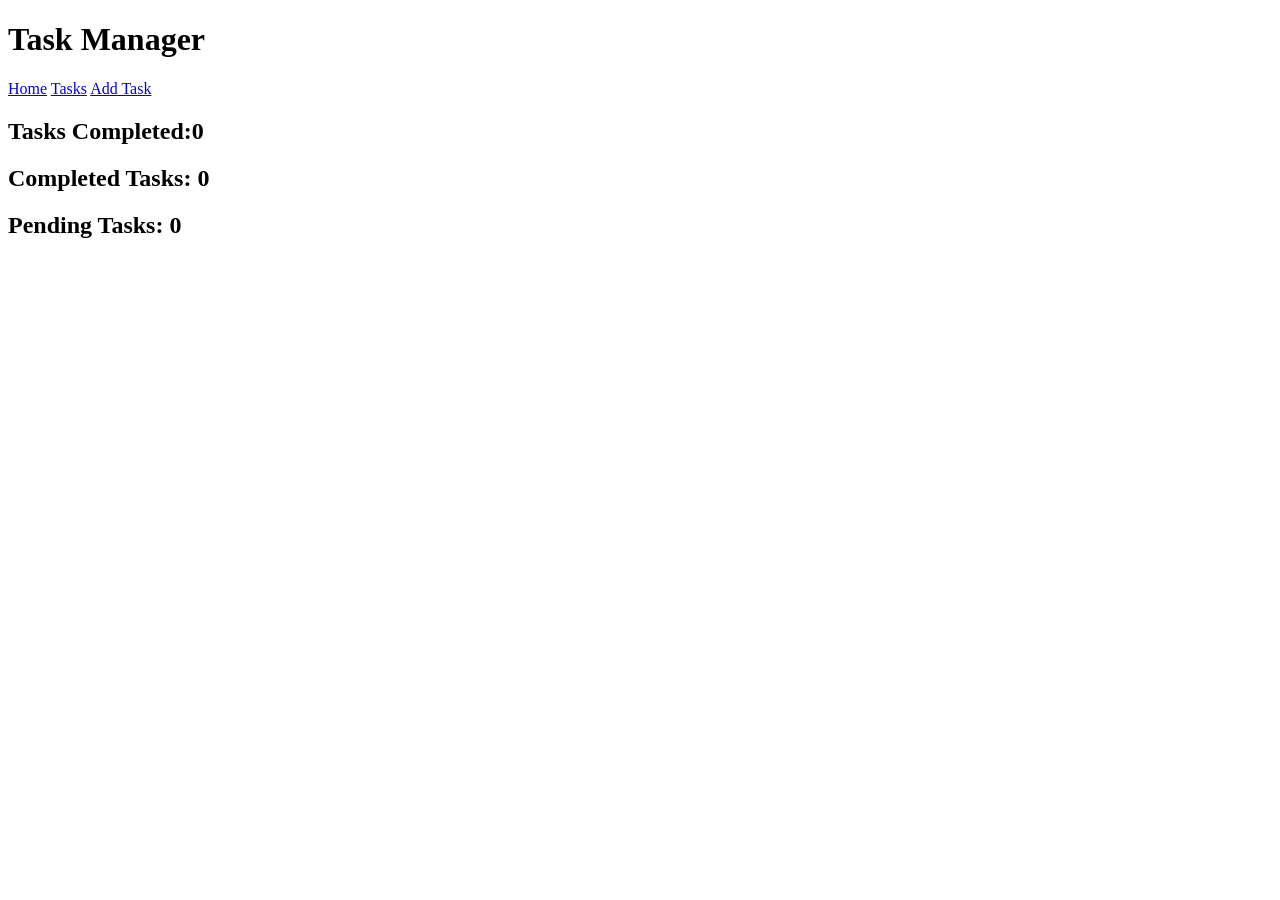
==== index.html @ 0260dc9f "add script tag to HTML files and create initial code.js" ====
<!DOCTYPE html>
<html lang="en">
<head>
    <meta charset="UTF-8">
    <meta name="viewport" content="width=device-width, initial-scale=1.0">
    <link rel="stylesheet" href="./style.css" type="text/css">
    <title>Task Manager</title>
</head>
<body>
    <!-- header -->
    <header>
        <h1>Task Manager</h1>
        <nav>
            <a href="index.html">Home</a> 
            <a href="tasks.html">Tasks</a> 
            <a href="add-task.html">Add Task</a>
        </nav>
    </header>
    <main>
        <section>
            <div>
                <h2>Tasks Completed:<span id="totalTasks">0</span></h2>
            </div>
            <div>
                <h2>Completed Tasks: <span id="completedTasks">0</span></h2>
            </div>
            <div>
                <h2>Pending Tasks: <span id="pendingTasks">0</span></h2>
            </div>
        </section>
    </main>
    <footer>

    </footer>
    <script src="./code.js" defer></script>
</body>
</html>
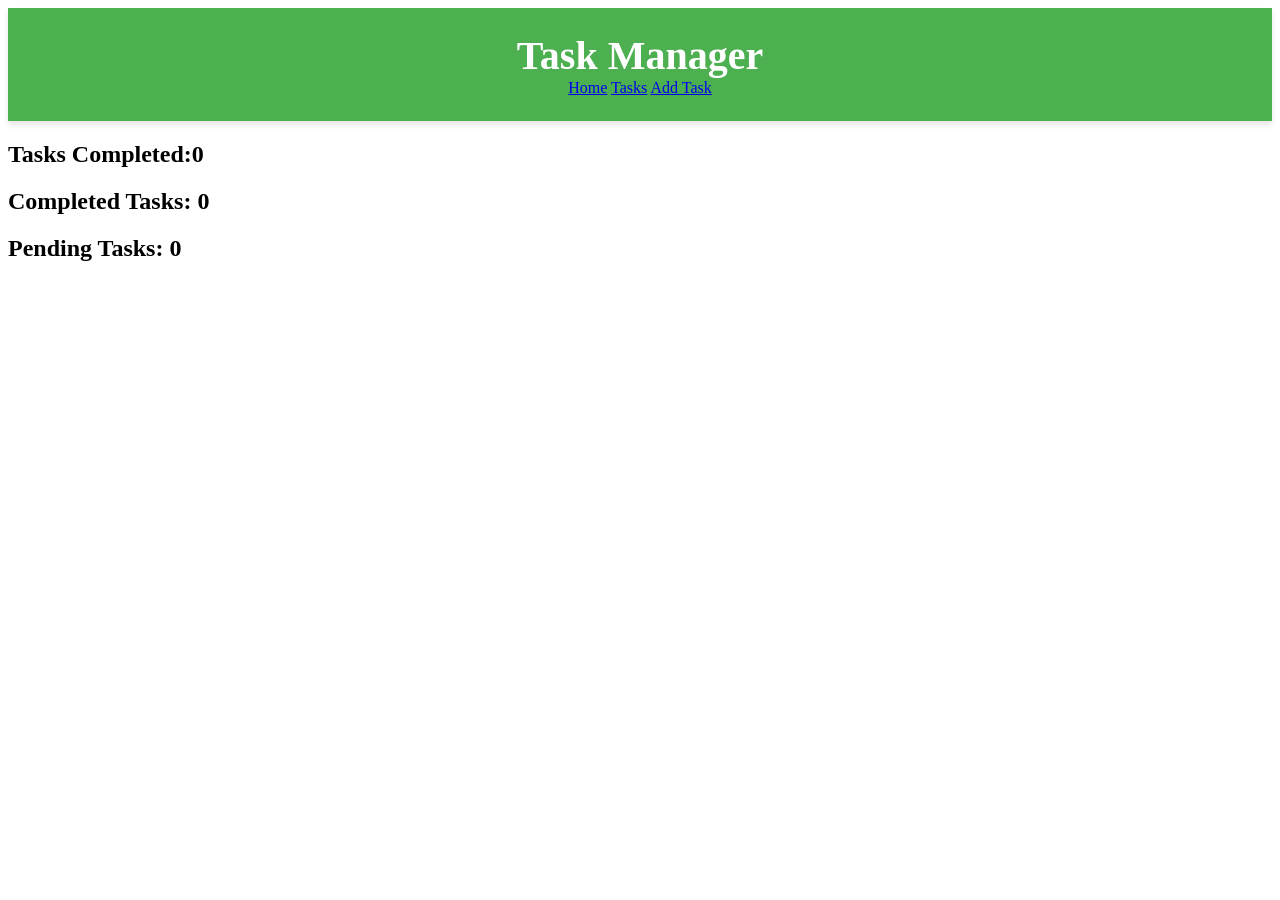
==== commit 790692d9: "add submit button to add-task.html and enhance index.html structure" ====
--- a/index.html
+++ b/index.html
@@ -17,6 +17,7 @@
         </nav>
     </header>
     <main>
+        <!-- display -->
         <section>
             <div>
                 <h2>Tasks Completed:<span id="totalTasks">0</span></h2>
@@ -29,6 +30,7 @@
             </div>
         </section>
     </main>
+    <!-- footer -->
     <footer>
 
     </footer>
--- a/style.css
+++ b/style.css
@@ -0,0 +1,11 @@
+header {
+  background-color: #4caf50;
+  color: white;
+  box-shadow: 0 4px 6px rgba(0, 0, 0, 0.1);
+  padding: 24px 0;
+  text-align: center;
+}
+header h1 {
+  font-size: 40px;
+  margin: 0;
+}
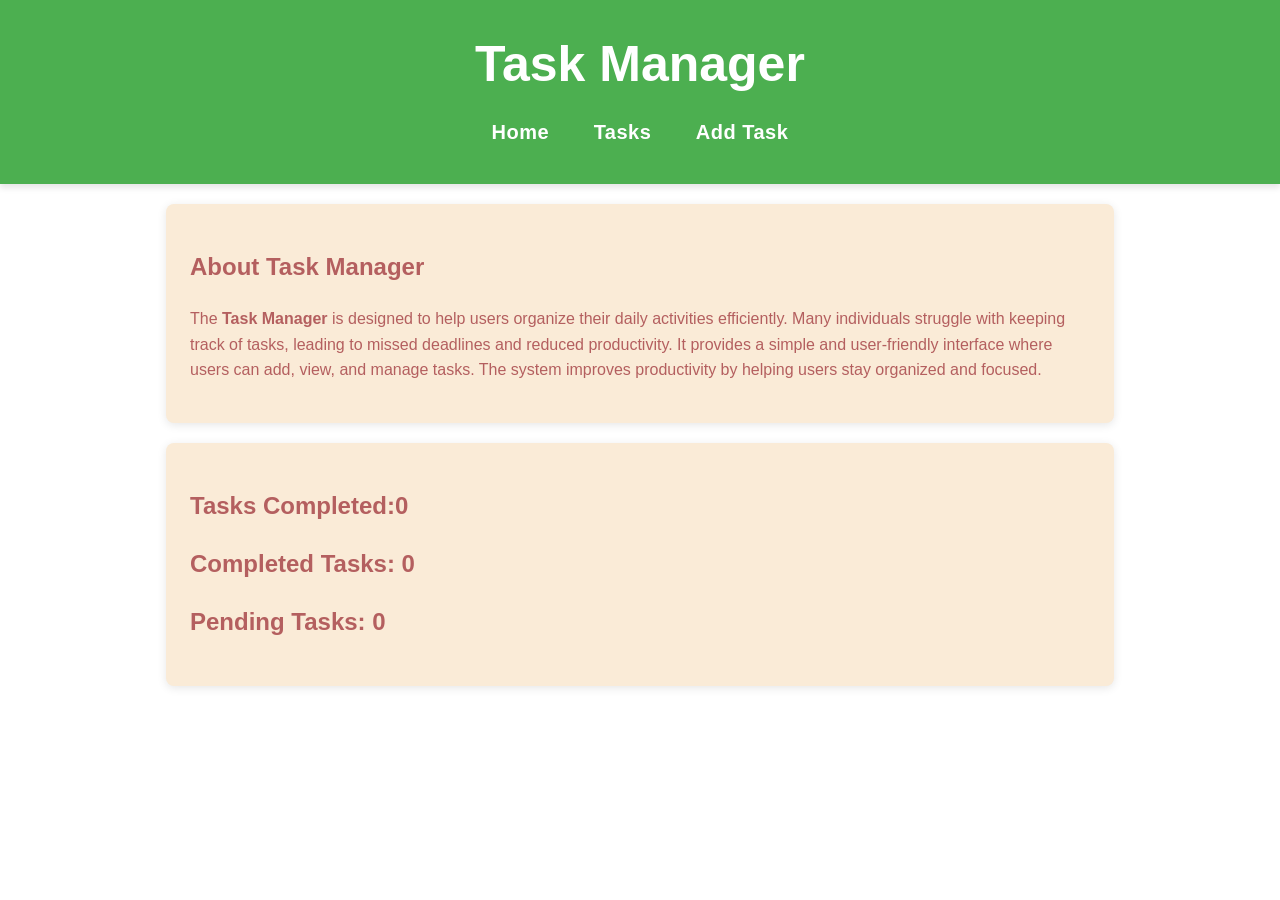
==== commit ecb84957: "css body styling" ====
--- a/index.html
+++ b/index.html
@@ -17,6 +17,10 @@
         </nav>
     </header>
     <main>
+        <section>
+            <h2>About Task Manager</h2>
+            <p>The <strong>Task Manager</strong> is designed to help users organize their daily activities efficiently. Many individuals struggle with keeping track of tasks, leading to missed deadlines and reduced productivity. It provides a simple and user-friendly interface where users can add, view, and manage tasks. The system improves productivity by helping users stay organized and focused.</p>
+        </section>
         <!-- display -->
         <section>
             <div>
--- a/style.css
+++ b/style.css
@@ -1,11 +1,84 @@
+body {
+  color: rgb(180, 95, 95);
+  margin: 0;
+  padding: 0;
+  /* background-color: #f4f6f9; */
+  line-height: 1.6;
+  font-family: "Segoe UI", Tahoma, Geneva, Verdana, sans-serif;
+}
 header {
   background-color: #4caf50;
   color: white;
   box-shadow: 0 4px 6px rgba(0, 0, 0, 0.1);
   padding: 24px 0;
   text-align: center;
+  width: 100%;
 }
 header h1 {
-  font-size: 40px;
+  font-size: 50px;
   margin: 0;
 }
+nav {
+  /* background-color: #343a40; */
+  text-align: center;
+  padding: 12px 0;
+}
+nav a {
+  text-decoration: none;
+  color: white;
+  margin: 0 20px;
+  font-weight: 600;
+  font-size: 20px;
+  letter-spacing: 0.5px;
+}
+nav a:hover {
+  color: #ff6347;
+  text-decoration: underline;
+}
+section {
+  background-color: antiquewhite;
+  border-radius: 8px;
+  margin: 20px auto;
+  max-width: 900px;
+  box-shadow: 0 2px 10px rgba(0, 0, 0, 0.1);
+  padding: 24px;
+  transition: box-shadow 0.3s ease;
+}
+form {
+  max-width: 650px;
+  margin: 24px auto;
+}
+form label {
+  margin-bottom: 8px;
+  font-weight: 600;
+  display: block;
+}
+form input,
+form textarea,
+form button {
+  width: 100%;
+  padding: 14px;
+  margin-bottom: 18px;
+  font-size: 16px;
+  border: 1px solid #ddd;
+  border-radius: 8px;
+}
+form input:focus form textarea {
+  border-color: #007bff;
+  outline: none;
+}
+form button {
+  color: white;
+  background-color: #007bff;
+  font-size: 18px;
+  font-weight: 600;
+  border: none;
+  transition: background-color 0.3s ease;
+  cursor: pointer;
+}
+form button:hover {
+  background-color: #0056b3;
+}
+form button:active {
+  background-color: #004085;
+}
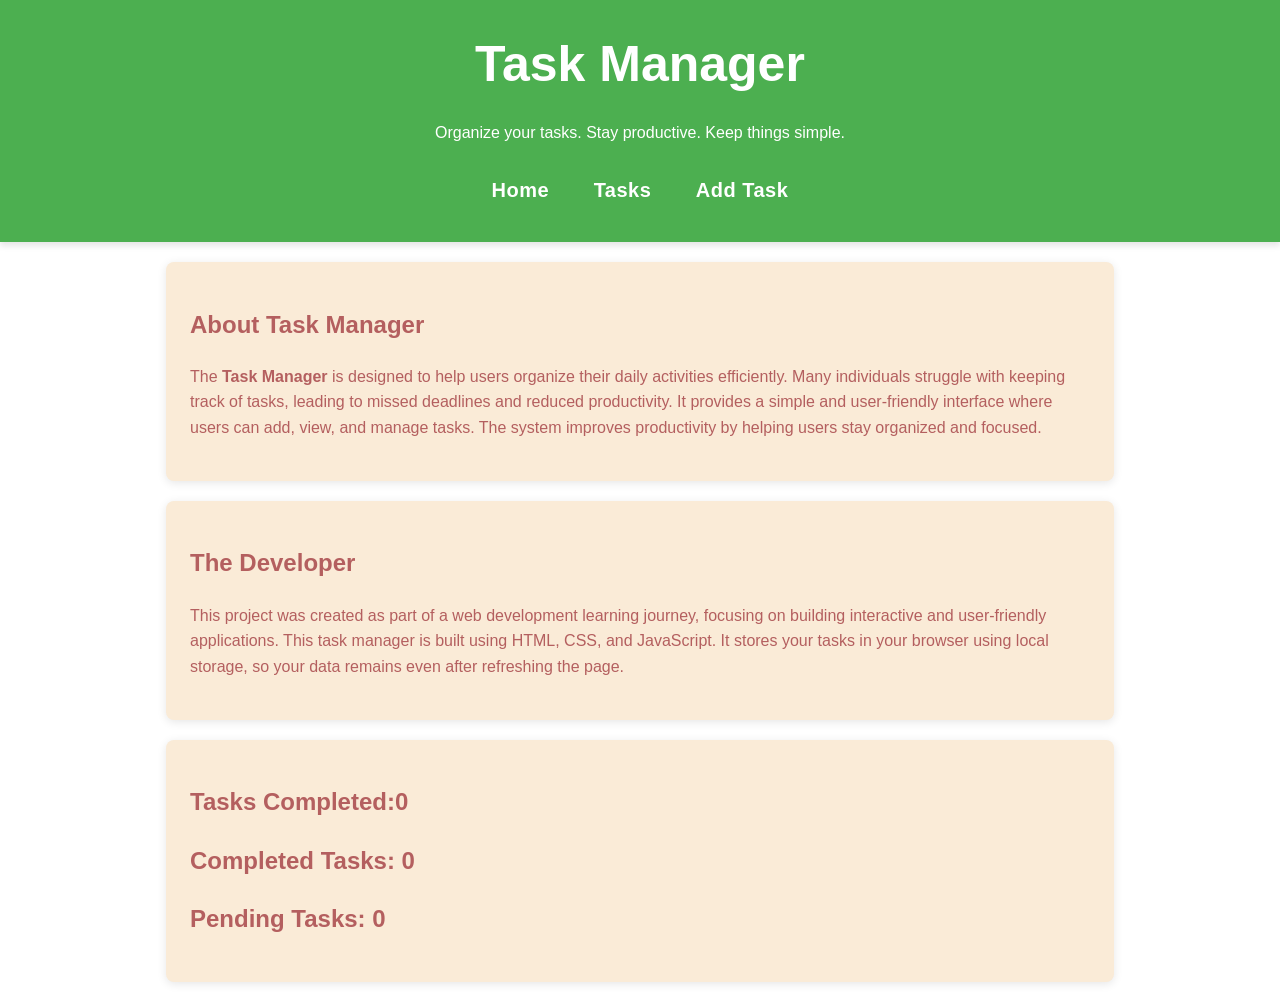
==== commit 10b175f8: "fix: correct links in navigation and enhance index page content" ====
--- a/index.html
+++ b/index.html
@@ -10,9 +10,10 @@
     <!-- header -->
     <header>
         <h1>Task Manager</h1>
+        <p>Organize your tasks. Stay productive. Keep things simple.</p>
         <nav>
             <a href="index.html">Home</a> 
-            <a href="tasks.html">Tasks</a> 
+            <a href="about.html">Tasks</a> 
             <a href="add-task.html">Add Task</a>
         </nav>
     </header>
@@ -20,6 +21,10 @@
         <section>
             <h2>About Task Manager</h2>
             <p>The <strong>Task Manager</strong> is designed to help users organize their daily activities efficiently. Many individuals struggle with keeping track of tasks, leading to missed deadlines and reduced productivity. It provides a simple and user-friendly interface where users can add, view, and manage tasks. The system improves productivity by helping users stay organized and focused.</p>
+        </section>
+        <section>
+            <h2>The Developer</h2>
+            <p>This project was created as part of a web development learning journey, focusing on building interactive and user-friendly applications. This task manager is built using HTML, CSS, and JavaScript. It stores your tasks in your browser using local storage, so your data remains even after refreshing the page.</p>
         </section>
         <!-- display -->
         <section>
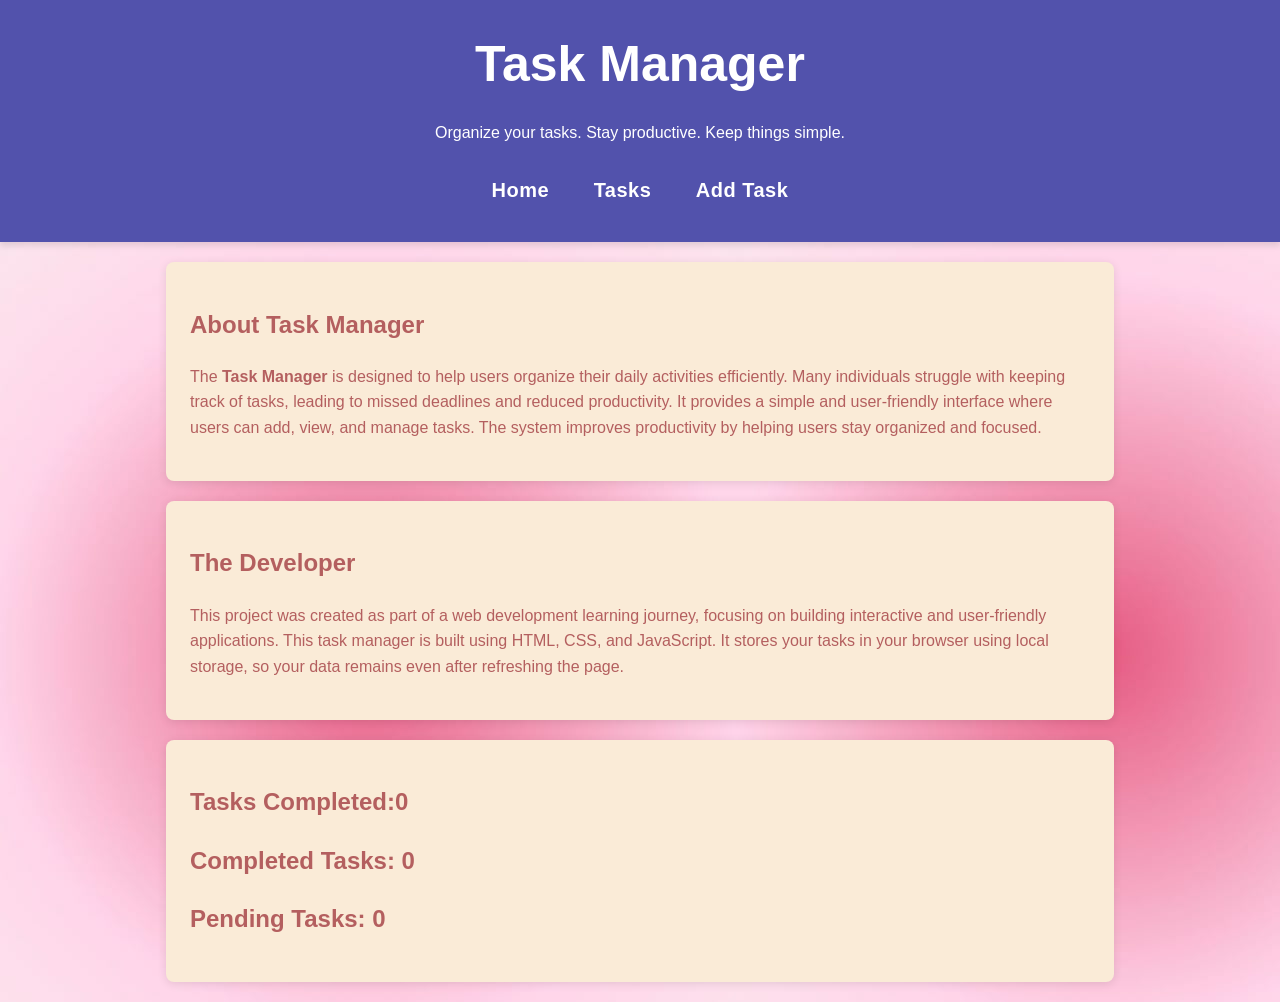
==== commit 0bc37f88: "Add background image and update styles for improved aesthetics" ====
--- a/index.html
+++ b/index.html
@@ -1,48 +1,59 @@
-<!DOCTYPE html>
+<!doctype html>
 <html lang="en">
-<head>
-    <meta charset="UTF-8">
-    <meta name="viewport" content="width=device-width, initial-scale=1.0">
-    <link rel="stylesheet" href="./style.css" type="text/css">
+  <head>
+    <meta charset="UTF-8" />
+    <meta name="viewport" content="width=device-width, initial-scale=1.0" />
+    <link rel="stylesheet" href="./style.css" type="text/css" />
     <title>Task Manager</title>
-</head>
-<body>
+  </head>
+  <body>
     <!-- header -->
     <header>
-        <h1>Task Manager</h1>
-        <p>Organize your tasks. Stay productive. Keep things simple.</p>
-        <nav>
-            <a href="index.html">Home</a> 
-            <a href="about.html">Tasks</a> 
-            <a href="add-task.html">Add Task</a>
-        </nav>
+      <h1>Task Manager</h1>
+      <p>Organize your tasks. Stay productive. Keep things simple.</p>
+      <nav>
+        <a href="index.html">Home</a>
+        <a href="about.html">Tasks</a>
+        <a href="add-task.html">Add Task</a>
+      </nav>
     </header>
     <main>
-        <section>
-            <h2>About Task Manager</h2>
-            <p>The <strong>Task Manager</strong> is designed to help users organize their daily activities efficiently. Many individuals struggle with keeping track of tasks, leading to missed deadlines and reduced productivity. It provides a simple and user-friendly interface where users can add, view, and manage tasks. The system improves productivity by helping users stay organized and focused.</p>
-        </section>
-        <section>
-            <h2>The Developer</h2>
-            <p>This project was created as part of a web development learning journey, focusing on building interactive and user-friendly applications. This task manager is built using HTML, CSS, and JavaScript. It stores your tasks in your browser using local storage, so your data remains even after refreshing the page.</p>
-        </section>
-        <!-- display -->
-        <section>
-            <div>
-                <h2>Tasks Completed:<span id="totalTasks">0</span></h2>
-            </div>
-            <div>
-                <h2>Completed Tasks: <span id="completedTasks">0</span></h2>
-            </div>
-            <div>
-                <h2>Pending Tasks: <span id="pendingTasks">0</span></h2>
-            </div>
-        </section>
+      <section>
+        <h2>About Task Manager</h2>
+        <p>
+          The <strong>Task Manager</strong> is designed to help users organize
+          their daily activities efficiently. Many individuals struggle with
+          keeping track of tasks, leading to missed deadlines and reduced
+          productivity. It provides a simple and user-friendly interface where
+          users can add, view, and manage tasks. The system improves
+          productivity by helping users stay organized and focused.
+        </p>
+      </section>
+      <section>
+        <h2>The Developer</h2>
+        <p>
+          This project was created as part of a web development learning
+          journey, focusing on building interactive and user-friendly
+          applications. This task manager is built using HTML, CSS, and
+          JavaScript. It stores your tasks in your browser using local storage,
+          so your data remains even after refreshing the page.
+        </p>
+      </section>
+      <!-- display -->
+      <section>
+        <div>
+          <h2>Tasks Completed:<span id="totalTasks">0</span></h2>
+        </div>
+        <div>
+          <h2>Completed Tasks: <span id="completedTasks">0</span></h2>
+        </div>
+        <div>
+          <h2>Pending Tasks: <span id="pendingTasks">0</span></h2>
+        </div>
+      </section>
     </main>
     <!-- footer -->
-    <footer>
-
-    </footer>
+    <footer></footer>
     <script src="./code.js" defer></script>
-</body>
-</html>+  </body>
+</html>
--- a/style.css
+++ b/style.css
@@ -1,4 +1,5 @@
 body {
+  background-image: url("./pink\ aura\ wallpaper.jpg");
   color: rgb(180, 95, 95);
   margin: 0;
   padding: 0;
@@ -7,7 +8,7 @@
   font-family: "Segoe UI", Tahoma, Geneva, Verdana, sans-serif;
 }
 header {
-  background-color: #4caf50;
+  background-color: rgb(82, 82, 172);
   color: white;
   box-shadow: 0 4px 6px rgba(0, 0, 0, 0.1);
   padding: 24px 0;
@@ -17,6 +18,7 @@
 header h1 {
   font-size: 50px;
   margin: 0;
+  font-family: 'Segoe UI', Tahoma, Geneva, Verdana, sans-serif;
 }
 nav {
   /* background-color: #343a40; */
@@ -43,6 +45,33 @@
   box-shadow: 0 2px 10px rgba(0, 0, 0, 0.1);
   padding: 24px;
   transition: box-shadow 0.3s ease;
+}
+ul {
+  list-style: none;
+  padding: 0;
+}
+ul li {
+  margin: 12px 0;
+  font-size: 20px;
+}
+ul button {
+  color: white;
+  background-color: rgb(182, 75, 93);
+  font-size: 18px;
+  font-weight: 600;
+  border: none;
+  transition: background-color 0.3s ease;
+  cursor: pointer;
+  border-radius: 30px;
+}
+ul button:hover {
+  background-color: #0462c7;
+}
+ul button:active {
+  background-color: #004085;
+}
+li {
+  background-color: rgb(250, 231, 205);
 }
 form {
   max-width: 650px;
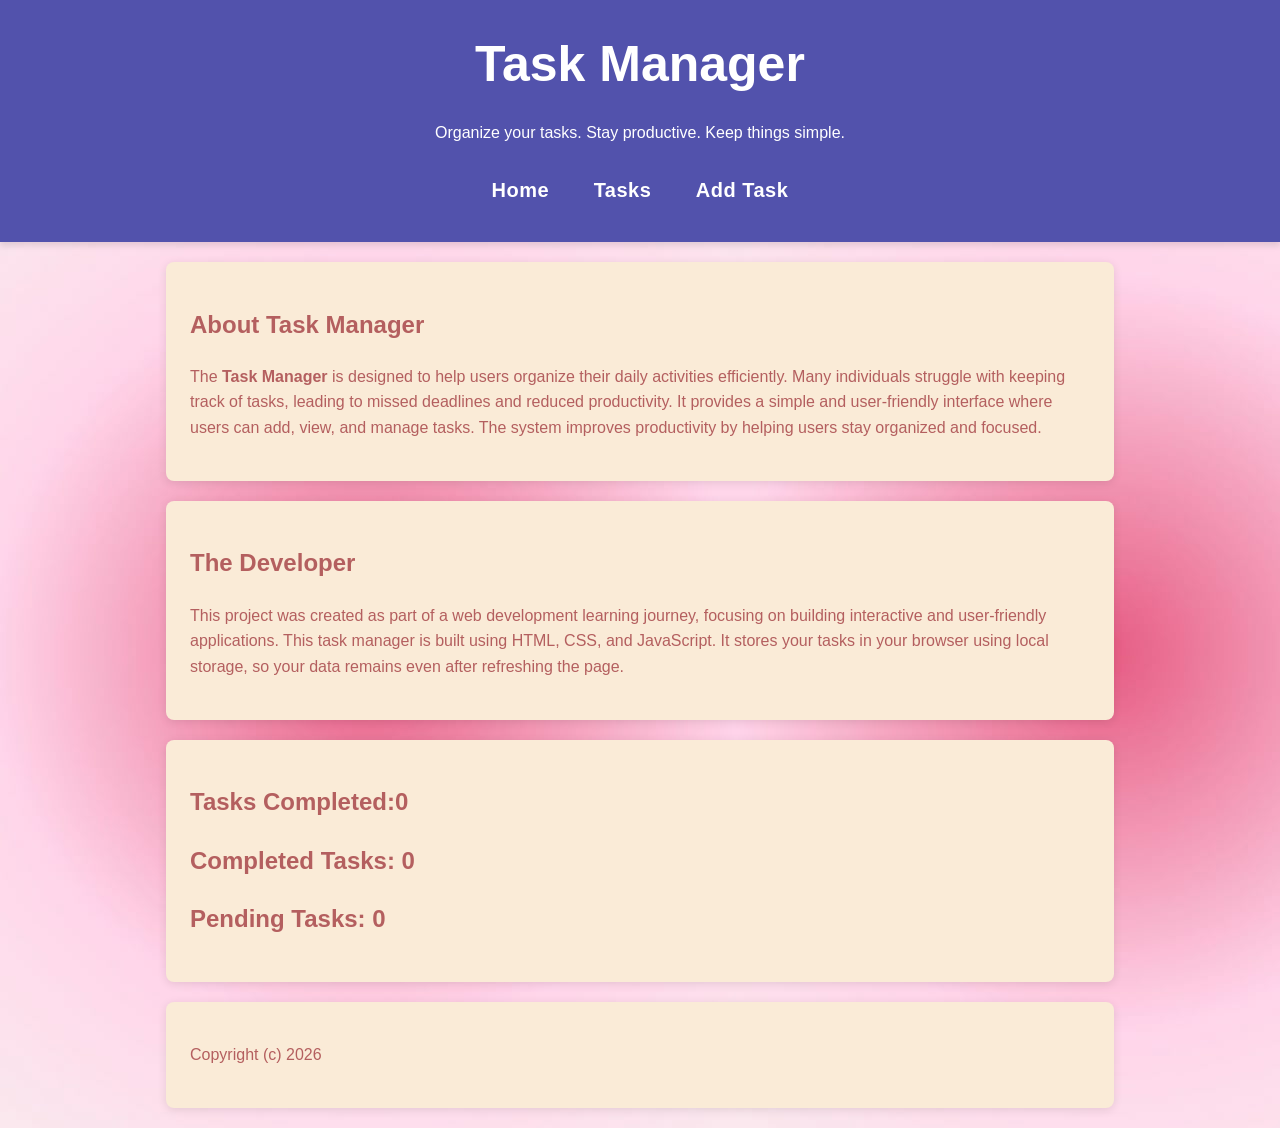
==== commit 0683226b: "edit on js code" ====
--- a/index.html
+++ b/index.html
@@ -11,6 +11,7 @@
     <header>
       <h1>Task Manager</h1>
       <p>Organize your tasks. Stay productive. Keep things simple.</p>
+      <!-- navigation bar -->
       <nav>
         <a href="index.html">Home</a>
         <a href="about.html">Tasks</a>
@@ -19,6 +20,7 @@
     </header>
     <main>
       <section>
+        <!-- about project -->
         <h2>About Task Manager</h2>
         <p>
           The <strong>Task Manager</strong> is designed to help users organize
@@ -29,6 +31,7 @@
           productivity by helping users stay organized and focused.
         </p>
       </section>
+      <!-- developer -->
       <section>
         <h2>The Developer</h2>
         <p>
@@ -53,7 +56,13 @@
       </section>
     </main>
     <!-- footer -->
-    <footer></footer>
+    <footer>
+        <section>
+            <p>
+                Copyright (c) 2026
+            </p>
+        </section>
+    </footer>
     <script src="./code.js" defer></script>
   </body>
 </html>
--- a/style.css
+++ b/style.css
@@ -72,6 +72,7 @@
 }
 li {
   background-color: rgb(250, 231, 205);
+  border: solid black 1px;
 }
 form {
   max-width: 650px;
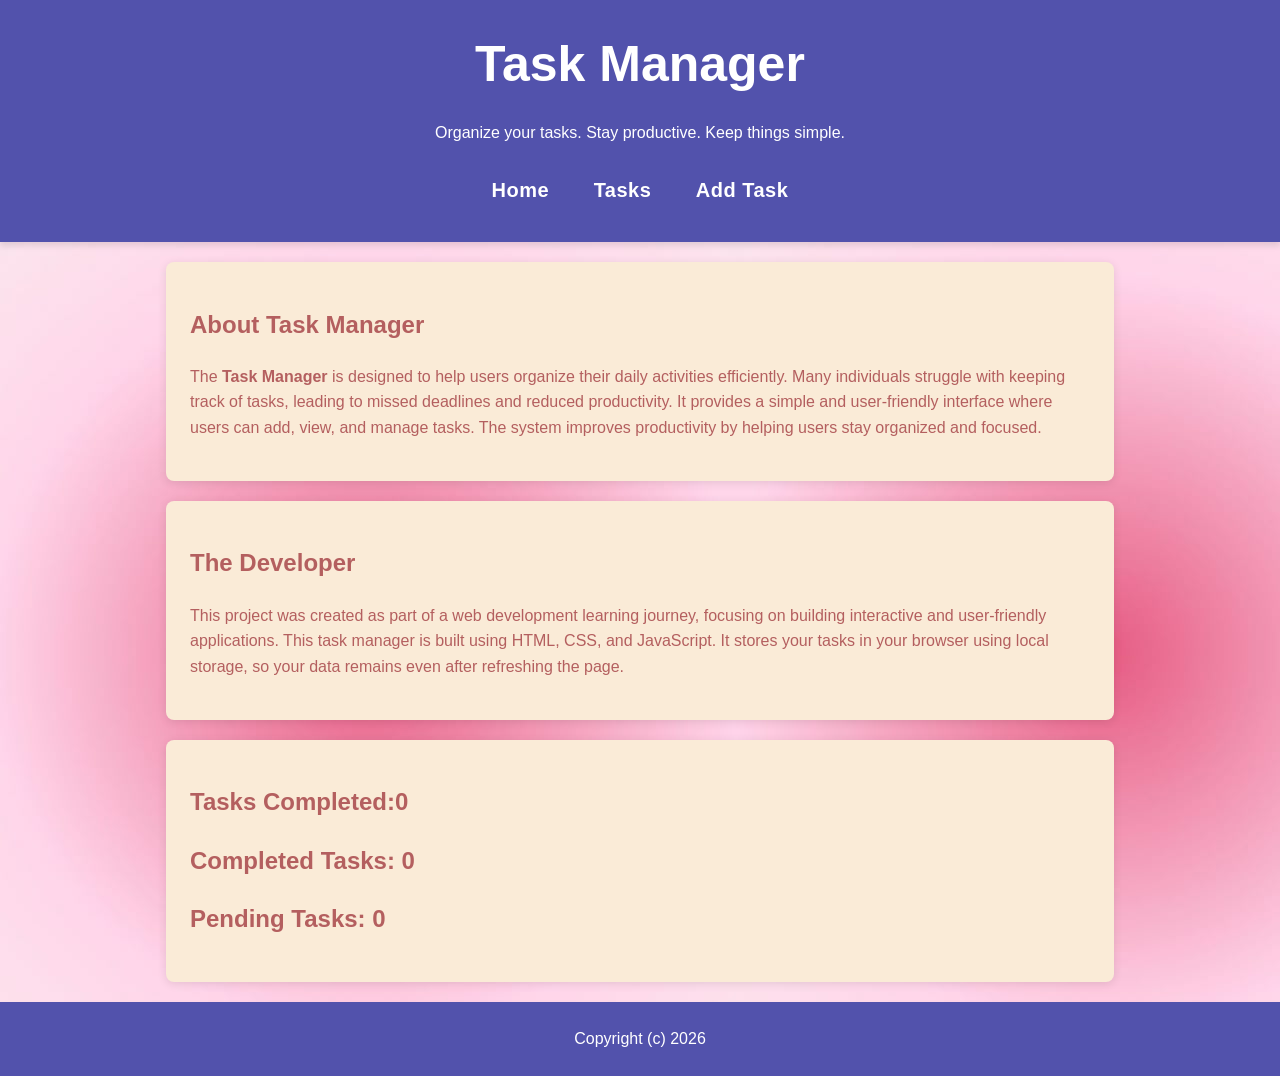
==== commit 6b127691: "style: enhance footer design and add sections in HTML files" ====
--- a/index.html
+++ b/index.html
@@ -57,11 +57,7 @@
     </main>
     <!-- footer -->
     <footer>
-        <section>
-            <p>
-                Copyright (c) 2026
-            </p>
-        </section>
+        Copyright (c) 2026
     </footer>
     <script src="./code.js" defer></script>
   </body>
--- a/style.css
+++ b/style.css
@@ -112,3 +112,11 @@
 form button:active {
   background-color: #004085;
 }
+footer {
+  background-color: rgb(82, 82, 172);
+  color: white;
+  box-shadow: 0 4px 6px rgba(0, 0, 0, 0.1);
+  padding: 24px 0;
+  text-align: center;
+  width: 100%;
+}
